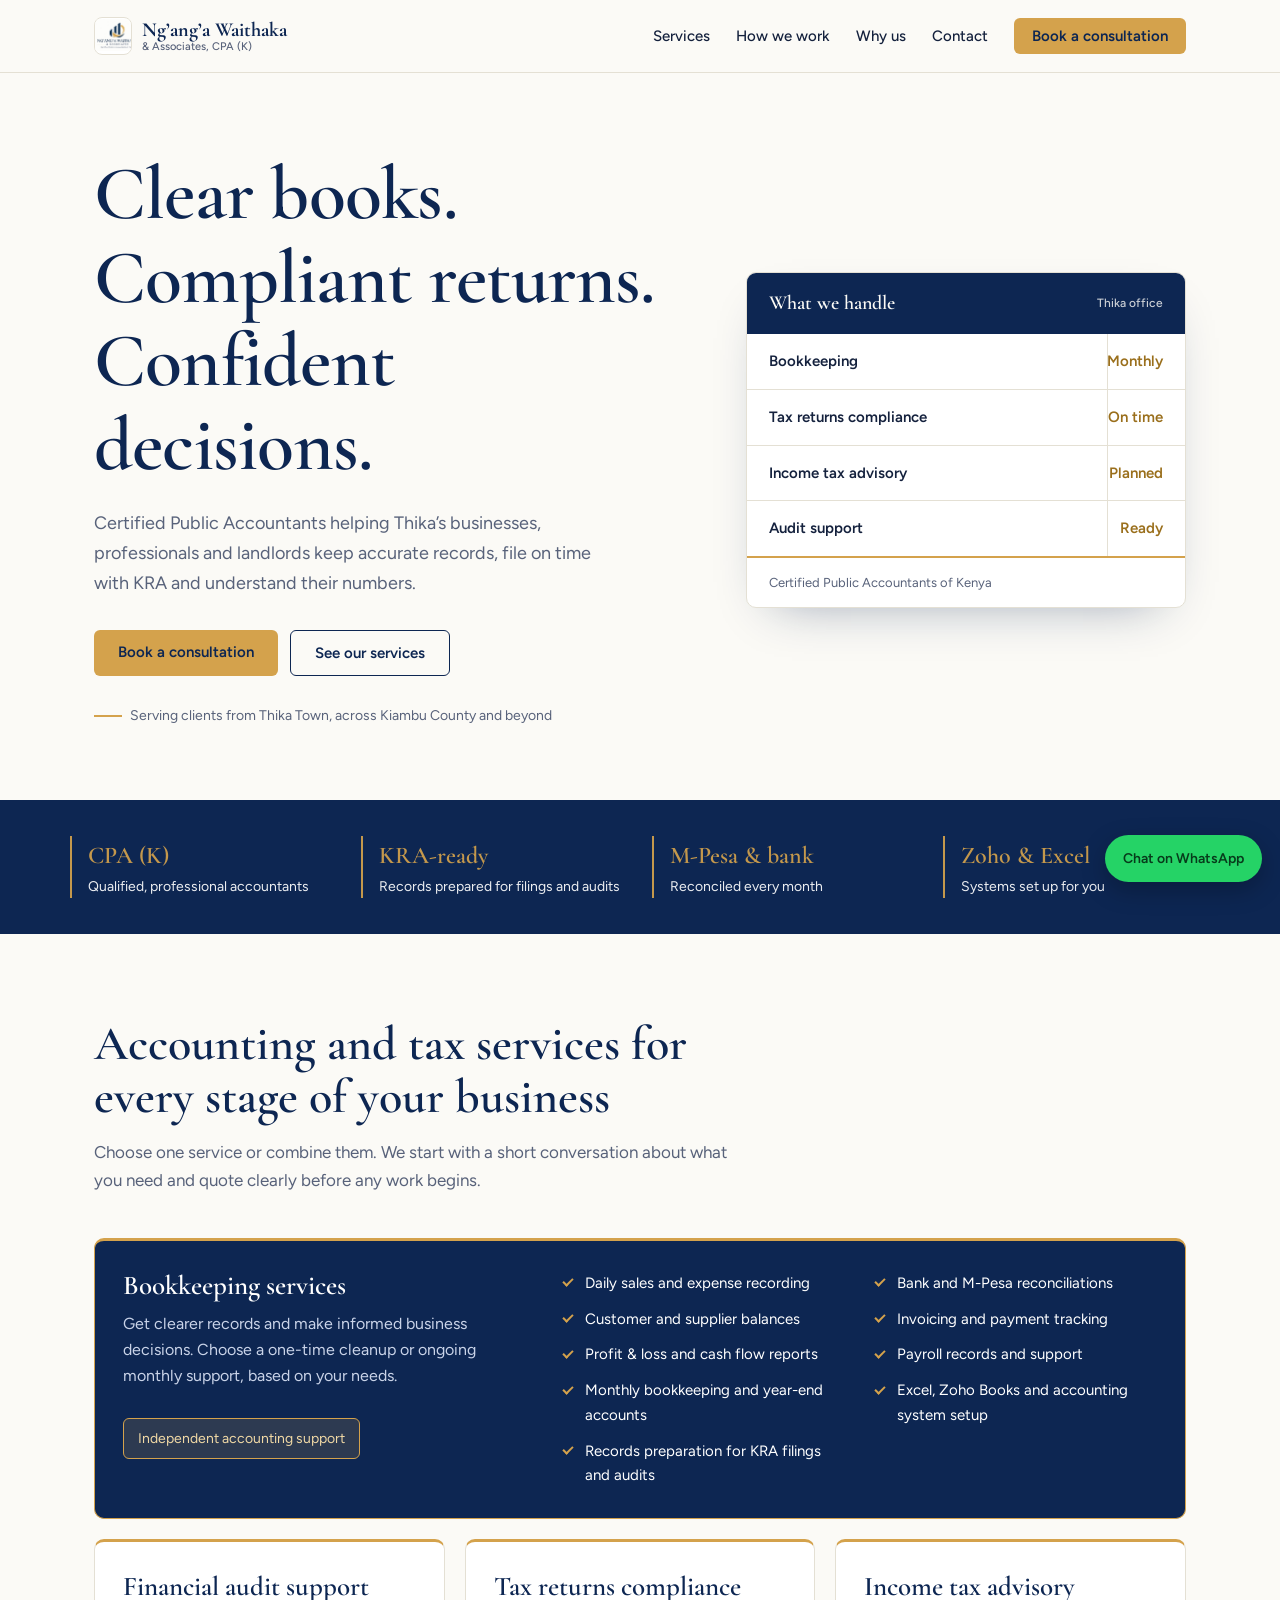
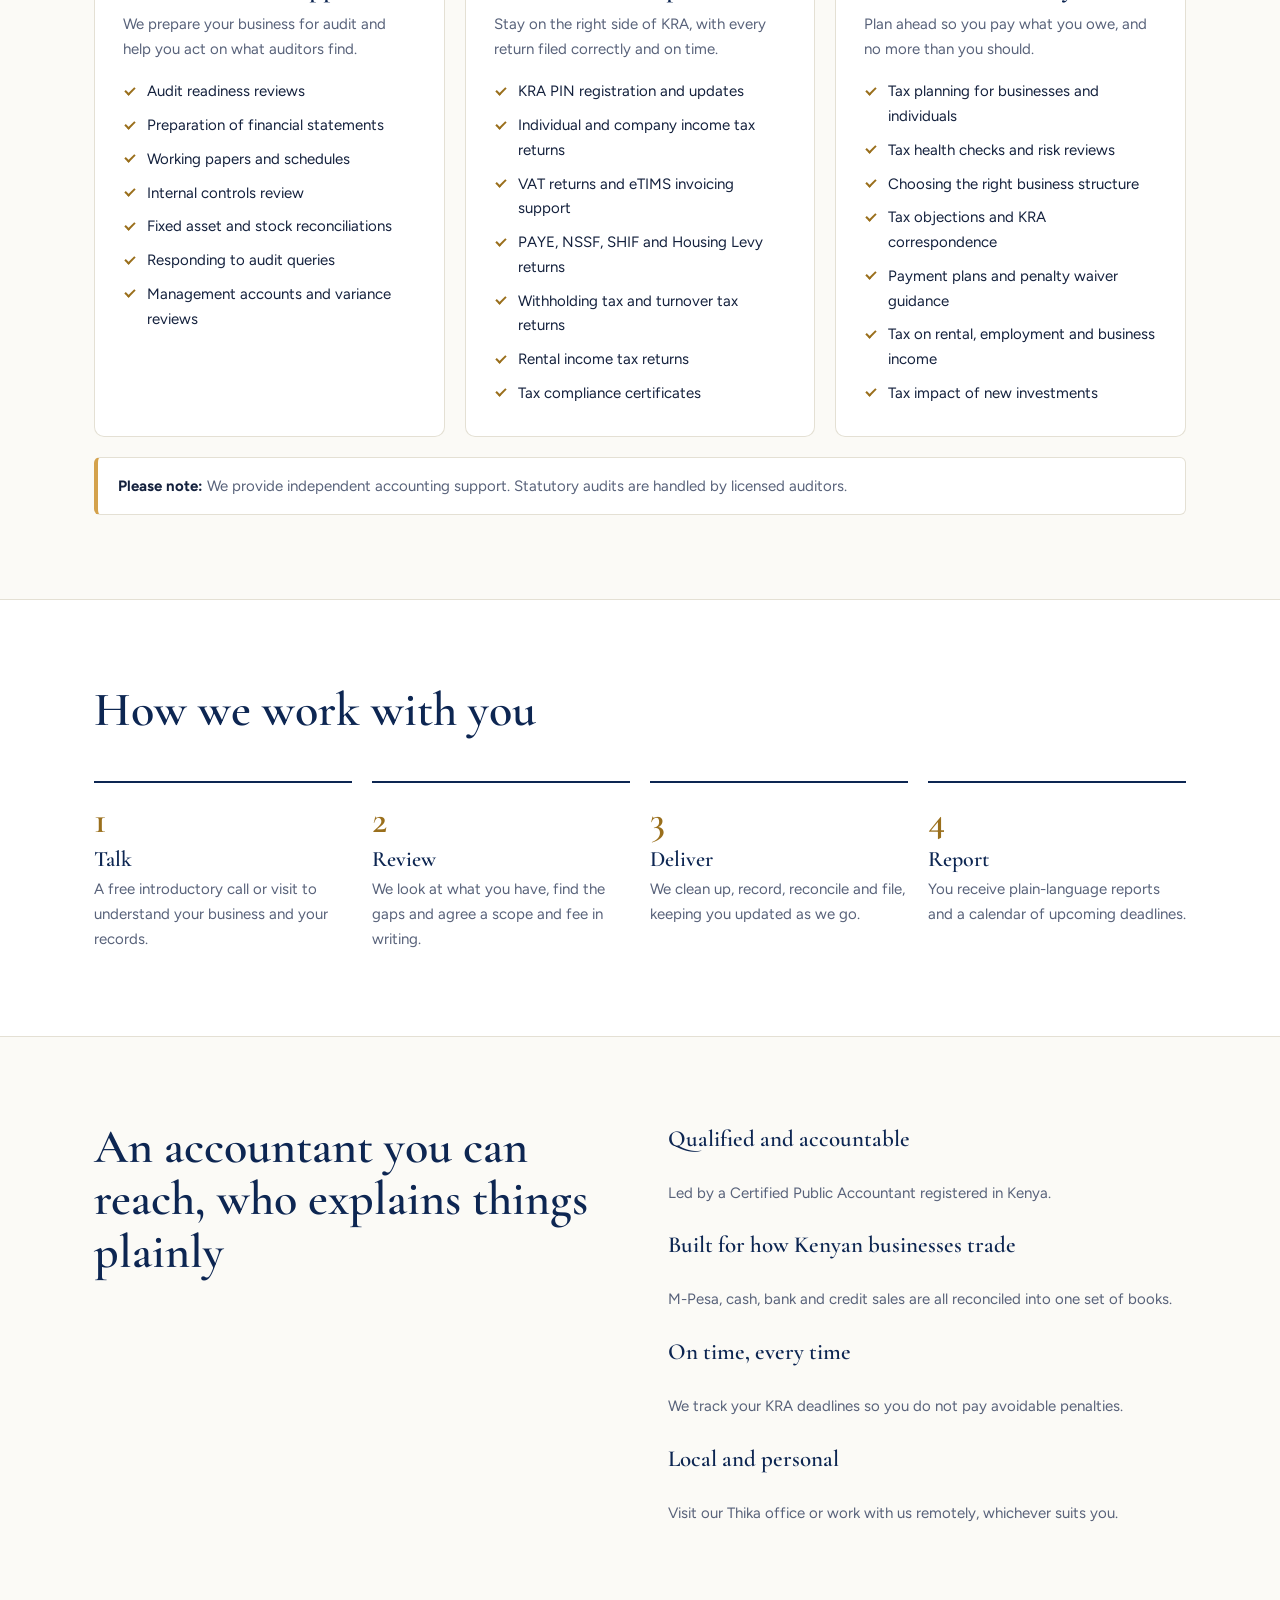
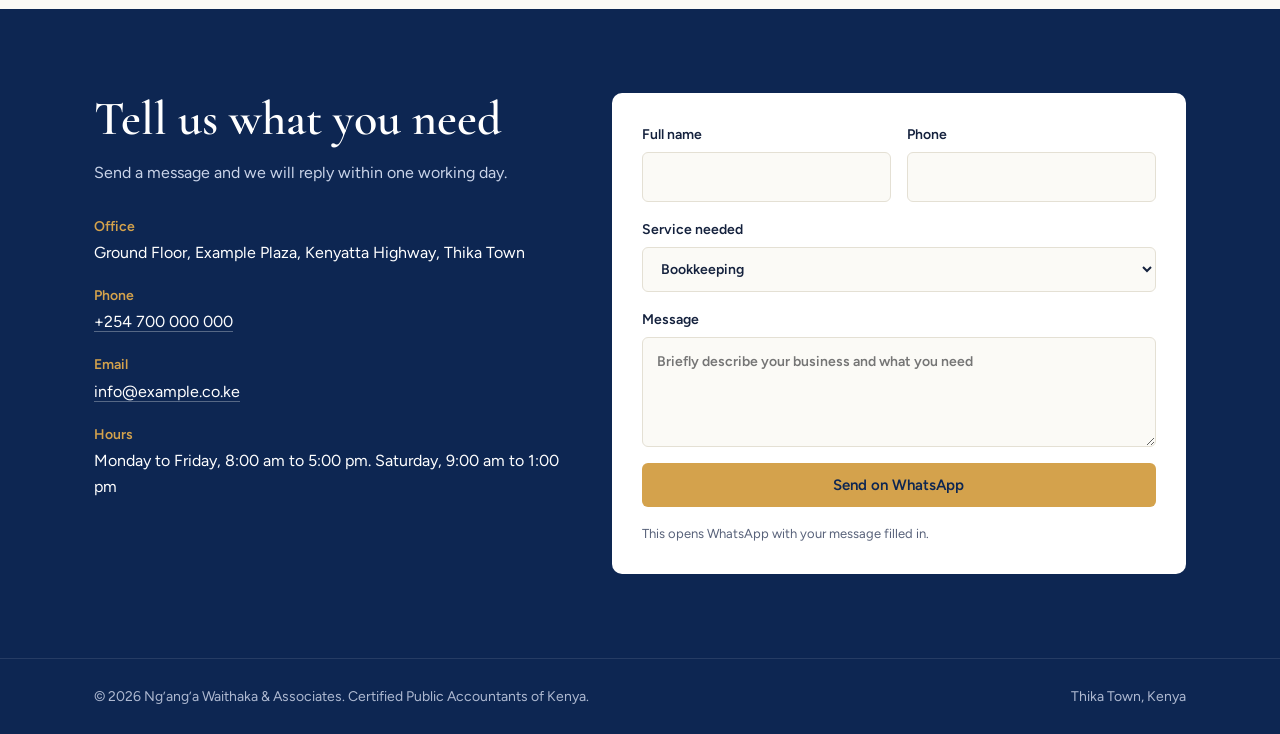
==== Ng’ang’a Waithaka & Associates.html @ 09a13e5e "Add files via upload" ====
<!DOCTYPE html>
<html lang="en">
<head>
<meta charset="UTF-8">
<meta name="viewport" content="width=device-width, initial-scale=1, viewport-fit=cover">
<title>Ng’ang’a Waithaka & Associates | Certified Public Accountants, Thika</title>
<meta name="description" content="Certified Public Accountants in Thika offering bookkeeping, tax compliance, income tax advisory and audit support for businesses and individuals.">
<link href="https://fonts.googleapis.com/css2?family=Cormorant+Garamond:wght@500;600;700&family=Figtree:wght@400;500;600&display=swap" rel="stylesheet">
<style>
:root{--navy:#0D2652;--gold:#D4A24C;--gold-d:#9A6F1C;--paper:#FBFAF6;--card:#fff;--ink:#14213D;--mute:#58627A;--line:#E4E0D4;--band:#0D2652;--band-ink:#fff;--on-gold:#0D2652;
box-sizing:border-box;padding-top:env(safe-area-inset-top,0px);padding-bottom:env(safe-area-inset-bottom,0px)}
@media(prefers-color-scheme:dark){:root:not([data-theme="light"]){--navy:#E9C47A;--gold:#D4A24C;--gold-d:#E3B766;--paper:#0A1730;--card:#10213F;--ink:#EEF1F7;--mute:#A6B0C6;--line:#223558;--band:#07112A;--band-ink:#fff;--on-gold:#0D2652}}
:root[data-theme="dark"]{--navy:#E9C47A;--gold:#D4A24C;--gold-d:#E3B766;--paper:#0A1730;--card:#10213F;--ink:#EEF1F7;--mute:#A6B0C6;--line:#223558;--band:#07112A;--band-ink:#fff;--on-gold:#0D2652}
*,*::before,*::after{box-sizing:border-box;margin:0;padding:0}
html{scroll-behavior:smooth;scroll-padding-top:84px}
body{font-family:Figtree,system-ui,sans-serif;background:var(--paper);color:var(--ink);line-height:1.65;font-size:16px}
h1,h2,h3{font-family:'Cormorant Garamond',Georgia,serif;color:var(--navy);line-height:1.1;font-weight:600}
a{color:inherit}
:focus-visible{outline:3px solid var(--gold);outline-offset:3px}
.wrap{max-width:1140px;margin:0 auto;padding:0 24px}
header{position:sticky;top:0;z-index:20;background:color-mix(in srgb,var(--paper) 92%,transparent);backdrop-filter:blur(8px);border-bottom:1px solid var(--line)}
.nav{display:flex;align-items:center;justify-content:space-between;height:72px;gap:16px}
.brand{display:flex;align-items:center;gap:10px;text-decoration:none;font-family:'Cormorant Garamond',serif;font-weight:700;font-size:20px;color:var(--navy);line-height:1.05}
.brand .mark{width:38px;height:38px;border-radius:8px;background:#fff;display:grid;place-items:center;overflow:hidden;border:1px solid var(--line)}
.brand .mark img{width:46px;height:auto;margin-top:-2px}
.brand small{display:block;font-family:Figtree;font-weight:500;font-size:11px;color:var(--mute)}
nav ul{display:flex;gap:26px;list-style:none;align-items:center}
nav a{text-decoration:none;font-size:15px;font-weight:500;color:var(--ink)}
nav a:hover{color:var(--gold-d)}
.btn{display:inline-block;background:var(--gold);color:var(--on-gold);font-weight:600;padding:13px 24px;border-radius:6px;text-decoration:none;border:0;font:600 15px Figtree,sans-serif;cursor:pointer;transition:filter .15s}
.btn:hover{filter:brightness(1.08)}
.btn.ghost{background:transparent;color:var(--navy);border:1.5px solid var(--navy)}
nav .btn{padding:9px 18px;color:#0D2652}
@media(max-width:820px){nav ul li:not(:last-child){display:none}}

.hero{padding:80px 0 72px}
.hero .wrap{display:grid;grid-template-columns:1.15fr .85fr;gap:56px;align-items:center}
.hero h1{font-size:clamp(42px,6vw,76px);letter-spacing:-.01em;margin-bottom:22px}
.hero p.lead{font-size:18px;color:var(--mute);max-width:520px;margin-bottom:32px}
.hero .cta{display:flex;gap:12px;flex-wrap:wrap}
.hero .loc{margin-top:28px;font-size:14px;color:var(--mute);display:flex;gap:8px;align-items:center}
.hero .loc::before{content:"";width:28px;height:2px;background:var(--gold)}
/* ledger panel */
.ledger{background:var(--card);border:1px solid var(--line);border-radius:10px;padding:0;overflow:hidden;box-shadow:0 20px 50px -28px rgba(13,38,82,.45)}
.ledger-h{background:var(--navy);color:var(--paper);padding:14px 22px;font-family:'Cormorant Garamond',serif;font-size:20px;font-weight:600;display:flex;justify-content:space-between}
:root[data-theme="dark"] .ledger-h{color:#0D2652}
@media(prefers-color-scheme:dark){:root:not([data-theme="light"]) .ledger-h{color:#0D2652}}
.ledger-h span:last-child{font-family:Figtree;font-size:12px;font-weight:500;opacity:.8;align-self:center}
.ledger ul{list-style:none}
.ledger li{display:flex;justify-content:space-between;gap:12px;padding:15px 22px;border-top:1px solid var(--line);font-size:15px;background-image:linear-gradient(90deg,transparent calc(100% - 78px),var(--line) calc(100% - 78px),var(--line) calc(100% - 77px),transparent calc(100% - 77px))}
.ledger li:first-child{border-top:0}
.ledger li b{font-weight:600}
.ledger li i{font-style:normal;color:var(--gold-d);font-weight:600;width:60px;text-align:right}
.ledger-f{padding:14px 22px;border-top:2px solid var(--gold);font-size:13px;color:var(--mute);display:flex;justify-content:space-between}
@media(max-width:860px){.hero .wrap{grid-template-columns:1fr}.hero{padding-top:48px}}

section{padding:84px 0}
.sec-h{max-width:640px;margin-bottom:44px}
.sec-h h2{font-size:clamp(32px,4.4vw,48px);margin-bottom:14px}
.sec-h p{color:var(--mute);font-size:17px}
.band{background:var(--band);color:var(--band-ink)}
.stats{display:grid;grid-template-columns:repeat(4,1fr);gap:24px;padding:36px 0}
.stats div{border-left:2px solid var(--gold);padding-left:16px;font-size:14px;opacity:.92}
.stats b{display:block;font-family:'Cormorant Garamond',serif;font-size:24px;color:var(--gold);font-weight:600}
@media(max-width:700px){.stats{grid-template-columns:1fr 1fr}}

/* services */
.svc{display:grid;grid-template-columns:repeat(3,1fr);gap:20px}
.card{background:var(--card);border:1px solid var(--line);border-top:3px solid var(--gold);border-radius:10px;padding:30px 28px}
.card h3{font-size:27px;margin-bottom:10px}
.card>p{color:var(--mute);font-size:15px;margin-bottom:18px}
.card ul{list-style:none;display:grid;gap:9px;font-size:15px}
.card li{padding-left:24px;position:relative}
.card li::before{content:"";position:absolute;left:2px;top:.5em;width:10px;height:6px;border-left:2px solid var(--gold-d);border-bottom:2px solid var(--gold-d);transform:rotate(-45deg)}
.book{grid-column:1/-1;display:grid;grid-template-columns:.8fr 1.2fr;gap:40px;background:var(--navy);border-color:var(--gold);color:#fff}
.book h3{color:#fff}
.book>div>p{color:#C9D3E8;font-size:16px;margin-bottom:22px}
:root[data-theme="dark"] .book,.book{--bk:1}
@media(prefers-color-scheme:dark){:root:not([data-theme="light"]) .book{background:#13294d}:root:not([data-theme="light"]) .book h3{color:var(--gold)}}
.book ul{grid-template-columns:1fr 1fr;gap:11px 28px}
.book li::before{border-color:var(--gold)}
.pill{display:inline-block;margin-top:6px;background:rgba(212,162,76,.16);border:1px solid var(--gold);color:#F1D9A5;padding:8px 14px;border-radius:6px;font-size:14px}
.note{margin-top:20px;background:var(--card);border:1px solid var(--line);border-left:4px solid var(--gold);border-radius:6px;padding:16px 20px;font-size:15px;color:var(--mute)}
.note b{color:var(--ink)}
@media(max-width:900px){.svc{grid-template-columns:1fr}.book{grid-template-columns:1fr;gap:24px}.book ul{grid-template-columns:1fr}}

/* process */
.steps{display:grid;grid-template-columns:repeat(4,1fr);gap:20px;counter-reset:s}
.step{border-top:2px solid var(--navy);padding-top:18px;counter-increment:s}
.step::before{content:counter(s);font-family:'Cormorant Garamond',serif;font-size:38px;color:var(--gold-d);font-weight:600;display:block;line-height:1;margin-bottom:8px}
.step h3{font-size:22px;margin-bottom:6px}
.step p{font-size:15px;color:var(--mute)}
@media(max-width:860px){.steps{grid-template-columns:1fr 1fr}}
@media(max-width:520px){.steps{grid-template-columns:1fr}}

.why{display:grid;grid-template-columns:1fr 1fr;gap:56px;align-items:start}
.why h2{font-size:clamp(32px,4.4vw,48px)}
.why dl{display:grid;gap:22px}
.why dt{font-family:'Cormorant Garamond',serif;font-size:23px;font-weight:600;color:var(--navy)}
.why dd{color:var(--mute);font-size:15px}
@media(max-width:860px){.why{grid-template-columns:1fr;gap:28px}}

/* contact */
.contact{display:grid;grid-template-columns:.9fr 1.1fr;gap:48px}
.contact h2{color:#fff;font-size:clamp(32px,4.4vw,48px);margin-bottom:14px}
:root .band h2{color:#fff}
.info{display:grid;gap:18px;margin-top:28px;font-size:16px}
.info div b{display:block;color:var(--gold);font-size:14px;font-weight:600;margin-bottom:2px}
.info a{text-decoration:none;border-bottom:1px solid rgba(255,255,255,.3)}
form{background:var(--card);color:var(--ink);border-radius:10px;padding:30px;display:grid;gap:16px}
label{font-size:14px;font-weight:600;display:grid;gap:6px}
input,select,textarea{font:inherit;padding:12px 14px;border:1px solid var(--line);border-radius:6px;background:var(--paper);color:var(--ink);width:100%}
textarea{min-height:110px;resize:vertical}
.two{display:grid;grid-template-columns:1fr 1fr;gap:16px}
.hint{font-size:13px;color:var(--mute)}
@media(max-width:860px){.contact{grid-template-columns:1fr}}@media(max-width:520px){.two{grid-template-columns:1fr}}
footer{background:var(--band);color:#AEB9D1;font-size:14px;padding:26px 0;border-top:1px solid rgba(255,255,255,.1)}
footer .wrap{display:flex;justify-content:space-between;flex-wrap:wrap;gap:10px}
.wa{position:fixed;right:18px;bottom:calc(18px + env(safe-area-inset-bottom,0px));background:#25D366;color:#073B1B;font-weight:600;font-size:14px;padding:12px 18px;border-radius:40px;text-decoration:none;box-shadow:0 8px 24px rgba(0,0,0,.25);z-index:30}
@media(prefers-reduced-motion:reduce){html{scroll-behavior:auto}}
</style>
</head>
<body>
<header>
<div class="wrap nav">
<a class="brand" href="#top" aria-label="Ng’ang’a Waithaka & Associates home"><span class="mark"><img src="[data-uri]" alt=""></span><span>Ng’ang’a Waithaka<small>& Associates, CPA (K)</small></span></a>
<nav aria-label="Main"><ul>
<li><a href="#services">Services</a></li><li><a href="#process">How we work</a></li><li><a href="#why">Why us</a></li><li><a href="#contact">Contact</a></li>
<li><a class="btn" href="#contact">Book a consultation</a></li></ul></nav>
</div>
</header>

<main id="top">
<div class="hero"><div class="wrap">
<div>
<h1>Clear books. Compliant returns. Confident decisions.</h1>
<p class="lead">Certified Public Accountants helping Thika’s businesses, professionals and landlords keep accurate records, file on time with KRA and understand their numbers.</p>
<div class="cta"><a class="btn" href="#contact">Book a consultation</a><a class="btn ghost" href="#services">See our services</a></div>
<p class="loc">Serving clients from Thika Town, across Kiambu County and beyond</p>
</div>
<aside class="ledger" aria-label="Services at a glance">
<div class="ledger-h"><span>What we handle</span><span>Thika office</span></div>
<ul>
<li><b>Bookkeeping</b><i>Monthly</i></li>
<li><b>Tax returns compliance</b><i>On time</i></li>
<li><b>Income tax advisory</b><i>Planned</i></li>
<li><b>Audit support</b><i>Ready</i></li>
</ul>
<div class="ledger-f"><span>Certified Public Accountants of Kenya</span></div>
</aside>
</div></div>

<div class="band"><div class="wrap stats">
<div><b>CPA (K)</b>Qualified, professional accountants</div>
<div><b>KRA-ready</b>Records prepared for filings and audits</div>
<div><b>M-Pesa & bank</b>Reconciled every month</div>
<div><b>Zoho & Excel</b>Systems set up for you</div>
</div></div>

<section id="services"><div class="wrap">
<div class="sec-h"><h2>Accounting and tax services for every stage of your business</h2><p>Choose one service or combine them. We start with a short conversation about what you need and quote clearly before any work begins.</p></div>
<div class="svc">

<article class="card book" id="bookkeeping">
<div>
<h3>Bookkeeping services</h3>
<p>Get clearer records and make informed business decisions. Choose a one-time cleanup or ongoing monthly support, based on your needs.</p>
<span class="pill">Independent accounting support</span>
</div>
<ul>
<li>Daily sales and expense recording</li>
<li>Bank and M-Pesa reconciliations</li>
<li>Customer and supplier balances</li>
<li>Invoicing and payment tracking</li>
<li>Profit & loss and cash flow reports</li>
<li>Payroll records and support</li>
<li>Monthly bookkeeping and year-end accounts</li>
<li>Excel, Zoho Books and accounting system setup</li>
<li>Records preparation for KRA filings and audits</li>
</ul>
</article>

<article class="card"><h3>Financial audit support</h3>
<p>We prepare your business for audit and help you act on what auditors find.</p>
<ul>
<li>Audit readiness reviews</li>
<li>Preparation of financial statements</li>
<li>Working papers and schedules</li>
<li>Internal controls review</li>
<li>Fixed asset and stock reconciliations</li>
<li>Responding to audit queries</li>
<li>Management accounts and variance reviews</li>
</ul></article>

<article class="card"><h3>Tax returns compliance</h3>
<p>Stay on the right side of KRA, with every return filed correctly and on time.</p>
<ul>
<li>KRA PIN registration and updates</li>
<li>Individual and company income tax returns</li>
<li>VAT returns and eTIMS invoicing support</li>
<li>PAYE, NSSF, SHIF and Housing Levy returns</li>
<li>Withholding tax and turnover tax returns</li>
<li>Rental income tax returns</li>
<li>Tax compliance certificates</li>
</ul></article>

<article class="card"><h3>Income tax advisory</h3>
<p>Plan ahead so you pay what you owe, and no more than you should.</p>
<ul>
<li>Tax planning for businesses and individuals</li>
<li>Tax health checks and risk reviews</li>
<li>Choosing the right business structure</li>
<li>Tax objections and KRA correspondence</li>
<li>Payment plans and penalty waiver guidance</li>
<li>Tax on rental, employment and business income</li>
<li>Tax impact of new investments</li>
</ul></article>
</div>
<p class="note"><b>Please note:</b> We provide independent accounting support. Statutory audits are handled by licensed auditors.</p>
</div></section>

<section id="process" style="background:var(--card);border-block:1px solid var(--line)"><div class="wrap">
<div class="sec-h"><h2>How we work with you</h2></div>
<div class="steps">
<div class="step"><h3>Talk</h3><p>A free introductory call or visit to understand your business and your records.</p></div>
<div class="step"><h3>Review</h3><p>We look at what you have, find the gaps and agree a scope and fee in writing.</p></div>
<div class="step"><h3>Deliver</h3><p>We clean up, record, reconcile and file, keeping you updated as we go.</p></div>
<div class="step"><h3>Report</h3><p>You receive plain-language reports and a calendar of upcoming deadlines.</p></div>
</div></div></section>

<section id="why"><div class="wrap why">
<h2>An accountant you can reach, who explains things plainly</h2>
<dl>
<dt>Qualified and accountable</dt><dd>Led by a Certified Public Accountant registered in Kenya.</dd>
<dt>Built for how Kenyan businesses trade</dt><dd>M-Pesa, cash, bank and credit sales are all reconciled into one set of books.</dd>
<dt>On time, every time</dt><dd>We track your KRA deadlines so you do not pay avoidable penalties.</dd>
<dt>Local and personal</dt><dd>Visit our Thika office or work with us remotely, whichever suits you.</dd>
</dl>
</div></section>

<section id="contact" class="band"><div class="wrap contact">
<div>
<h2>Tell us what you need</h2>
<p style="color:#C9D3E8">Send a message and we will reply within one working day.</p>
<div class="info">
<div><b>Office</b>Ground Floor, Example Plaza, Kenyatta Highway, Thika Town</div>
<div><b>Phone</b><a href="tel:+254700000000">+254 700 000 000</a></div>
<div><b>Email</b><a href="mailto:info@example.co.ke">info@example.co.ke</a></div>
<div><b>Hours</b>Monday to Friday, 8:00 am to 5:00 pm. Saturday, 9:00 am to 1:00 pm</div>
</div></div>
<form id="f">
<div class="two"><label>Full name<input name="n" required autocomplete="name"></label>
<label>Phone<input name="p" type="tel" required autocomplete="tel"></label></div>
<label>Service needed<select name="s"><option>Bookkeeping</option><option>Tax returns compliance</option><option>Income tax advisory</option><option>Financial audit support</option><option>Not sure yet</option></select></label>
<label>Message<textarea name="m" placeholder="Briefly describe your business and what you need"></textarea></label>
<button class="btn" type="submit">Send on WhatsApp</button>
<p class="hint">This opens WhatsApp with your message filled in.</p>
</form>
</div></section>
</main>

<footer><div class="wrap"><span>© <span id="y">2026</span> Ng’ang’a Waithaka & Associates. Certified Public Accountants of Kenya.</span><span>Thika Town, Kenya</span></div></footer>
<a class="wa" href="https://wa.me/254700000000" aria-label="Chat on WhatsApp">Chat on WhatsApp</a>
<script>
document.getElementById('y').textContent=new Date().getFullYear();
document.getElementById('f').addEventListener('submit',function(e){e.preventDefault();var d=new FormData(this);
var t='Hello, I am '+d.get('n')+' ('+d.get('p')+'). I need help with: '+d.get('s')+'. '+(d.get('m')||'');
window.open('https://wa.me/254700000000?text='+encodeURIComponent(t),'_blank');});
</script>
</body>
</html>
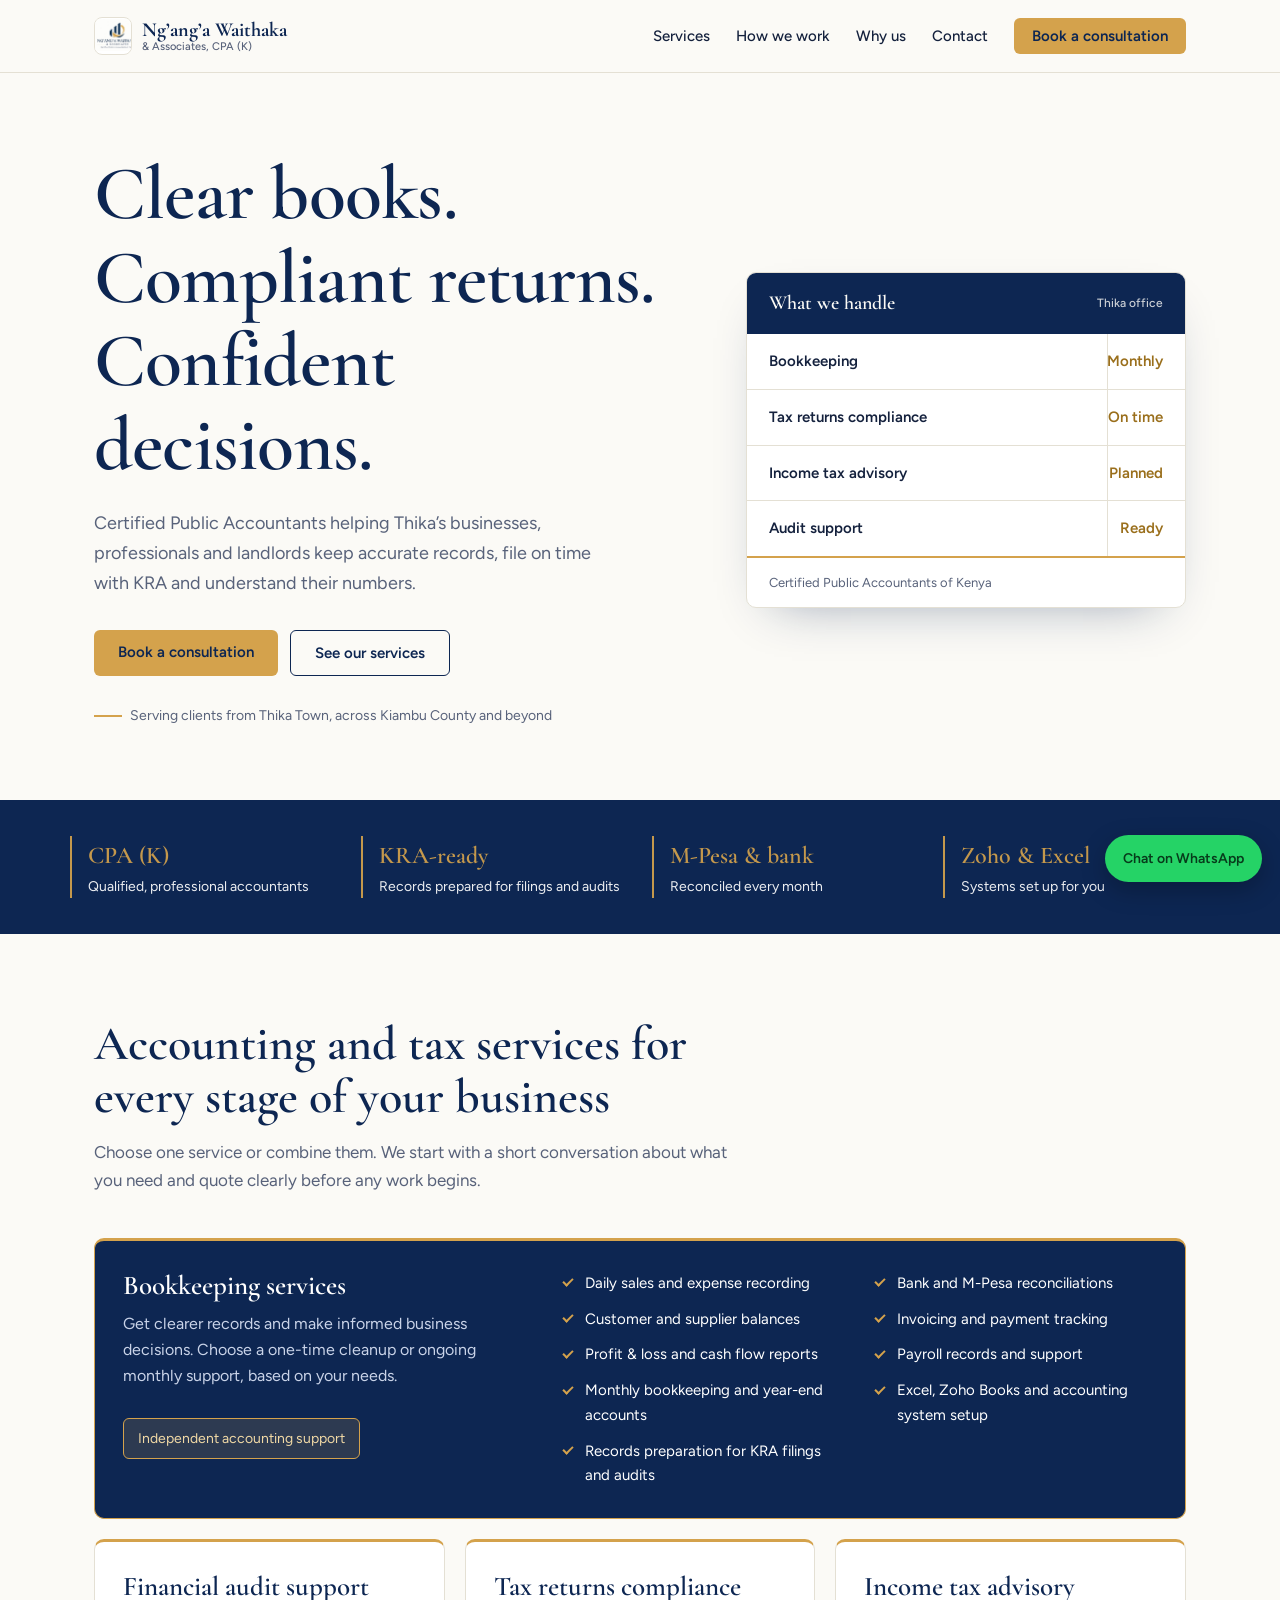
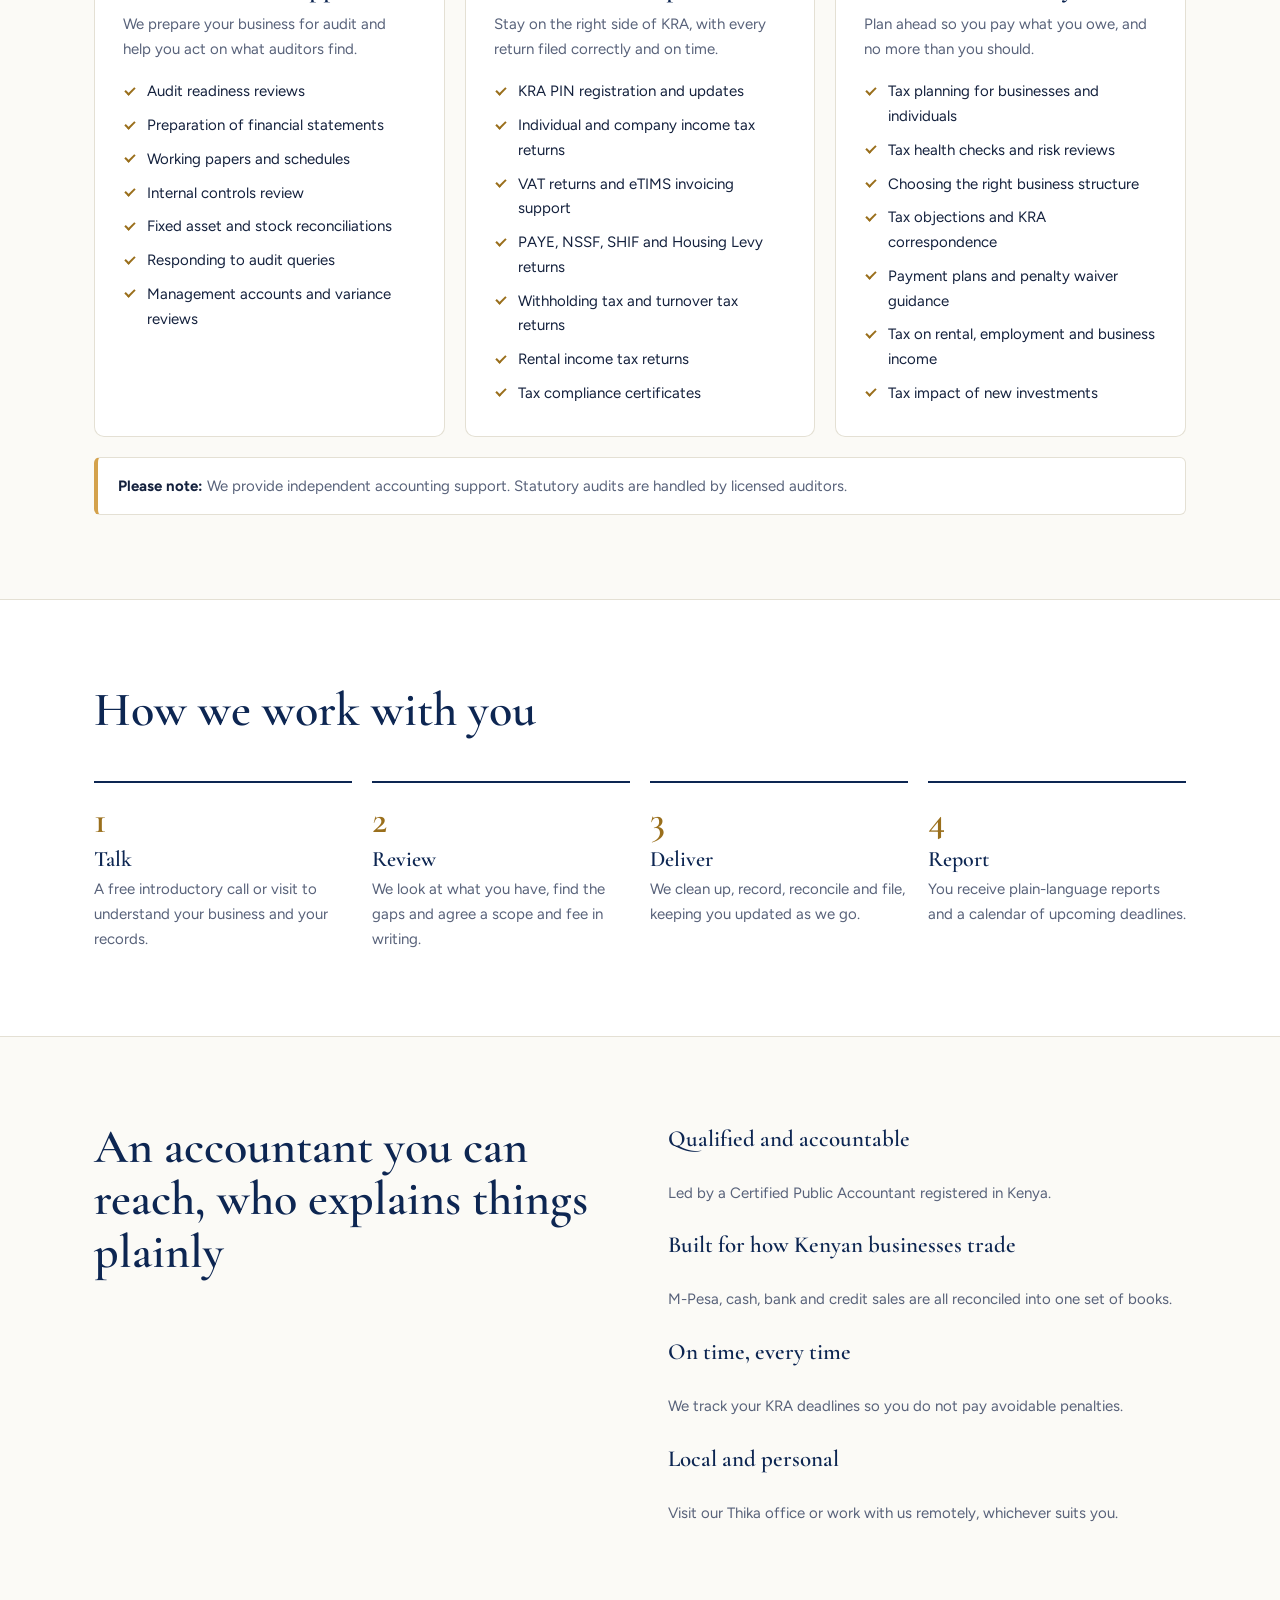
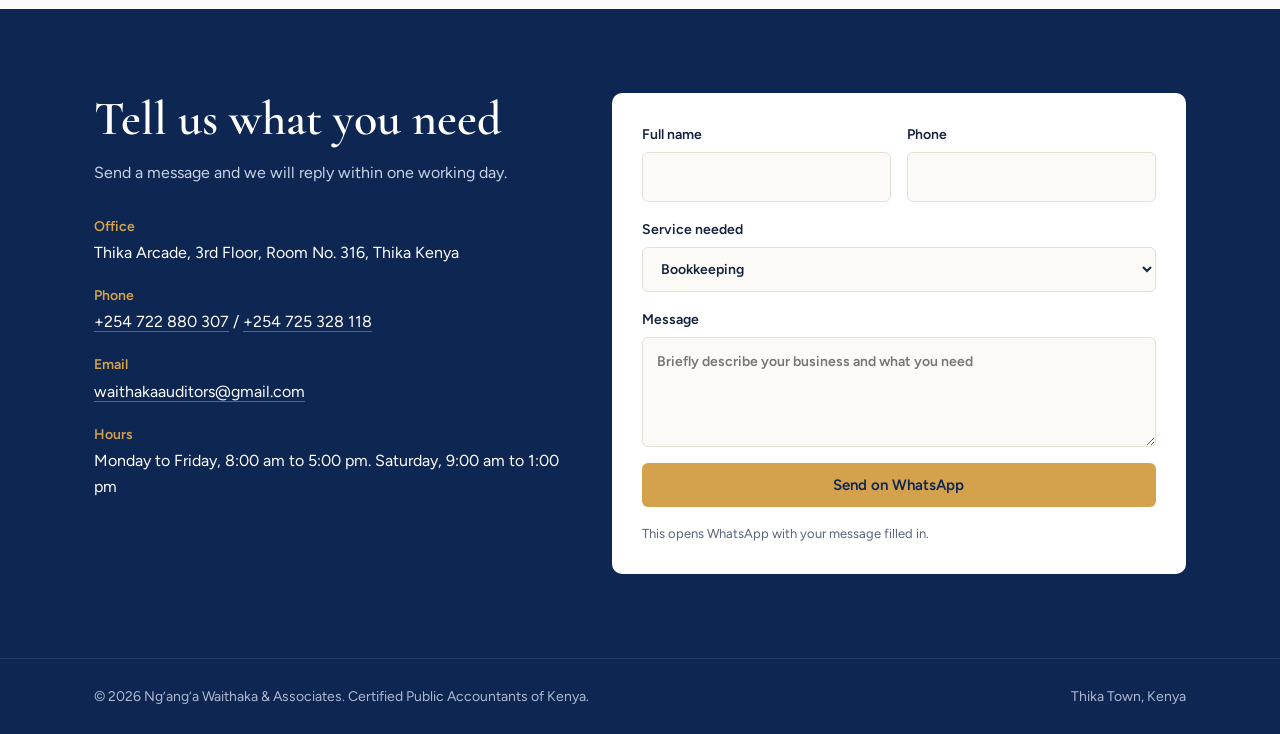
==== commit 38bbf7c5: "Add files via upload" ====
--- a/Ng’ang’a Waithaka & Associates.html
+++ b/Ng’ang’a Waithaka & Associates.html
@@ -243,9 +243,9 @@
 <h2>Tell us what you need</h2>
 <p style="color:#C9D3E8">Send a message and we will reply within one working day.</p>
 <div class="info">
-<div><b>Office</b>Ground Floor, Example Plaza, Kenyatta Highway, Thika Town</div>
-<div><b>Phone</b><a href="tel:+254700000000">+254 700 000 000</a></div>
-<div><b>Email</b><a href="mailto:info@example.co.ke">info@example.co.ke</a></div>
+<div><b>Office</b>Thika Arcade, 3rd Floor, Room No. 316, Thika Kenya</div>
+<div><b>Phone</b><a href="tel:+254722880307">+254 722 880 307</a> / <a href="tel:+25425328118">+254 725 328 118</a></div>
+<div><b>Email</b><a href="mailto:waithakaauditors@gmail.com">waithakaauditors@gmail.com</a></div>
 <div><b>Hours</b>Monday to Friday, 8:00 am to 5:00 pm. Saturday, 9:00 am to 1:00 pm</div>
 </div></div>
 <form id="f">
@@ -260,12 +260,12 @@
 </main>
 
 <footer><div class="wrap"><span>© <span id="y">2026</span> Ng’ang’a Waithaka & Associates. Certified Public Accountants of Kenya.</span><span>Thika Town, Kenya</span></div></footer>
-<a class="wa" href="https://wa.me/254700000000" aria-label="Chat on WhatsApp">Chat on WhatsApp</a>
+<a class="wa" href="https://wa.me/254725328118" aria-label="Chat on WhatsApp">Chat on WhatsApp</a>
 <script>
 document.getElementById('y').textContent=new Date().getFullYear();
 document.getElementById('f').addEventListener('submit',function(e){e.preventDefault();var d=new FormData(this);
 var t='Hello, I am '+d.get('n')+' ('+d.get('p')+'). I need help with: '+d.get('s')+'. '+(d.get('m')||'');
-window.open('https://wa.me/254700000000?text='+encodeURIComponent(t),'_blank');});
+window.open('https://wa.me/254725328118?text='+encodeURIComponent(t),'_blank');});
 </script>
 </body>
 </html>
